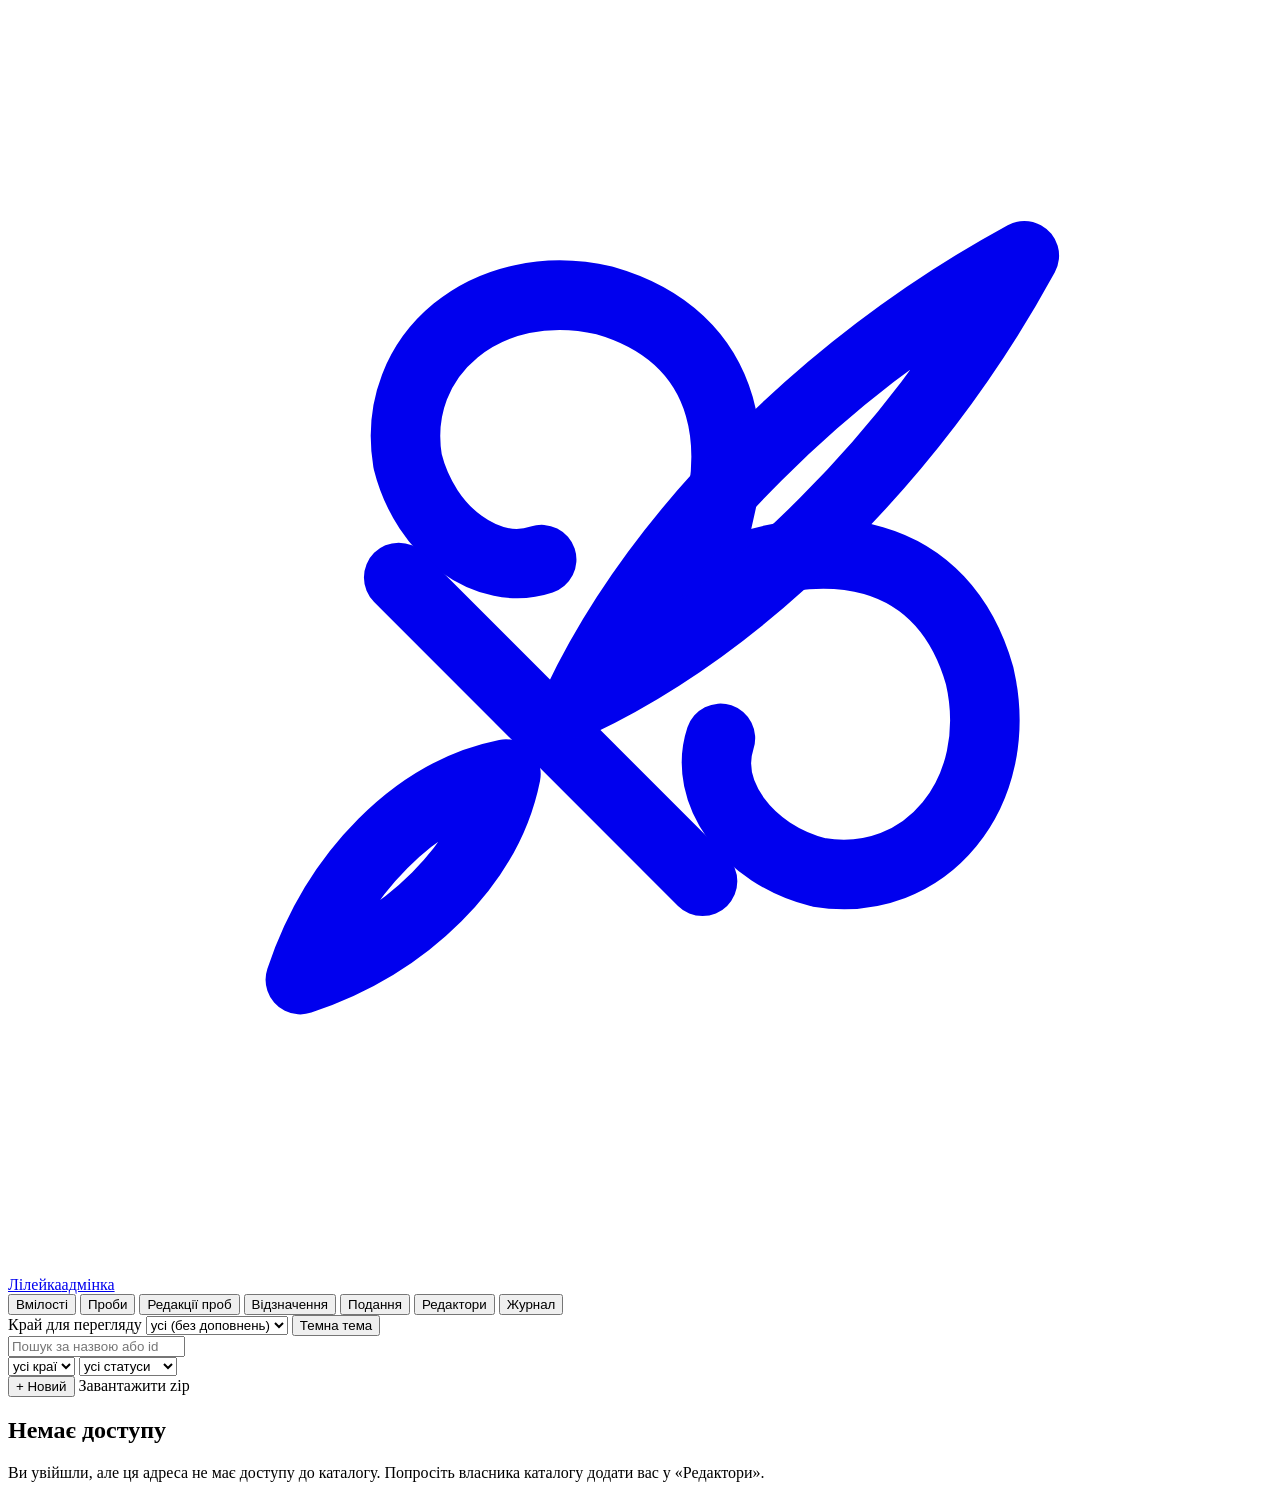
==== worker/public/admin/index.html @ 561776d7 "Add probe editions with names the admin sets, and validate probes against them" ====
<!doctype html>
<html lang="uk">
<head>
  <meta charset="utf-8">
  <meta name="viewport" content="width=device-width, initial-scale=1">
  <title>Адмінка · Каталог · Лілейка</title>
  <link rel="icon" href="/assets/favicon.svg" type="image/svg+xml">
  <link rel="stylesheet" href="/brand.css">
  <link rel="stylesheet" href="admin.css">
  <script src="/theme.js"></script>
</head>
<body>
  <header class="top">
    <a class="lockup" href="/" aria-label="Лілейка, каталог">
      <svg viewBox="0 0 100 100" fill="none" stroke="currentColor" stroke-width="5.5" stroke-linecap="round" stroke-linejoin="round" aria-hidden="true"><g transform="rotate(45 50 50)"><path d="M50 44 C54 33 62 28 71 33 C79 38 80 48 73 53 C68 56 62 55 60 51"/><path d="M50 44 C46 33 38 28 29 33 C21 38 20 48 27 53 C32 56 38 55 40 51"/><path d="M33 60 H67"/><path d="M50 88 C46 80 46 71 50 65 C54 71 54 80 50 88 Z"/><path class="mark-center" d="M50 7 C45 24 45 43 50 57 C55 43 55 24 50 7 Z"/></g></svg><span class="wordmark">Лілейка</span><span class="sub">адмінка</span>
    </a>
    <nav id="tabs">
      <button data-tab="badge" class="active">Вмілості</button>
      <button data-tab="probe">Проби</button>
      <button data-tab="edition">Редакції проб</button>
      <button data-tab="award">Відзначення</button>
      <button data-tab="submissions">Подання</button>
      <button data-tab="editors" data-owner>Редактори</button>
      <button data-tab="audit">Журнал</button>
    </nav>
    <div class="who">
      <label>Край для перегляду
        <select id="preview-krai"><option value="">усі (без доповнень)</option></select>
      </label>
      <span id="me"></span>
      <button class="btn btn-text" data-theme-toggle type="button">Темна тема</button>
    </div>
  </header>

  <main id="catalog-view">
    <aside class="list">
      <div class="list-tools">
        <input id="search" type="search" placeholder="Пошук за назвою або id">
        <div class="row">
          <select id="filter-krai"><option value="">усі краї</option></select>
          <select id="filter-status">
            <option value="">усі статуси</option>
            <option value="approved">затверджені</option>
            <option value="trial">апробаційні</option>
            <option value="retired">виведені</option>
          </select>
        </div>
        <div class="row">
          <button id="new-item" class="secondary">+ Новий</button>
          <label class="button secondary">Завантажити zip<input id="zip" type="file" accept=".zip" hidden></label>
        </div>
      </div>
      <ul id="items"></ul>
      <div id="count" class="muted"></div>
    </aside>
    <section id="detail" class="detail">
      <p class="muted empty">Оберіть запис зліва, створіть новий або завантажте zip з <code>catalog.json</code> і текою <code>images/</code>.</p>
    </section>
  </main>

  <main id="submissions-view" hidden></main>
  <main id="editors-view" hidden></main>
  <main id="audit-view" hidden></main>

  <dialog id="dialog"><div id="dialog-body"></div></dialog>
  <script type="module" src="admin.js"></script>
</body>
</html>
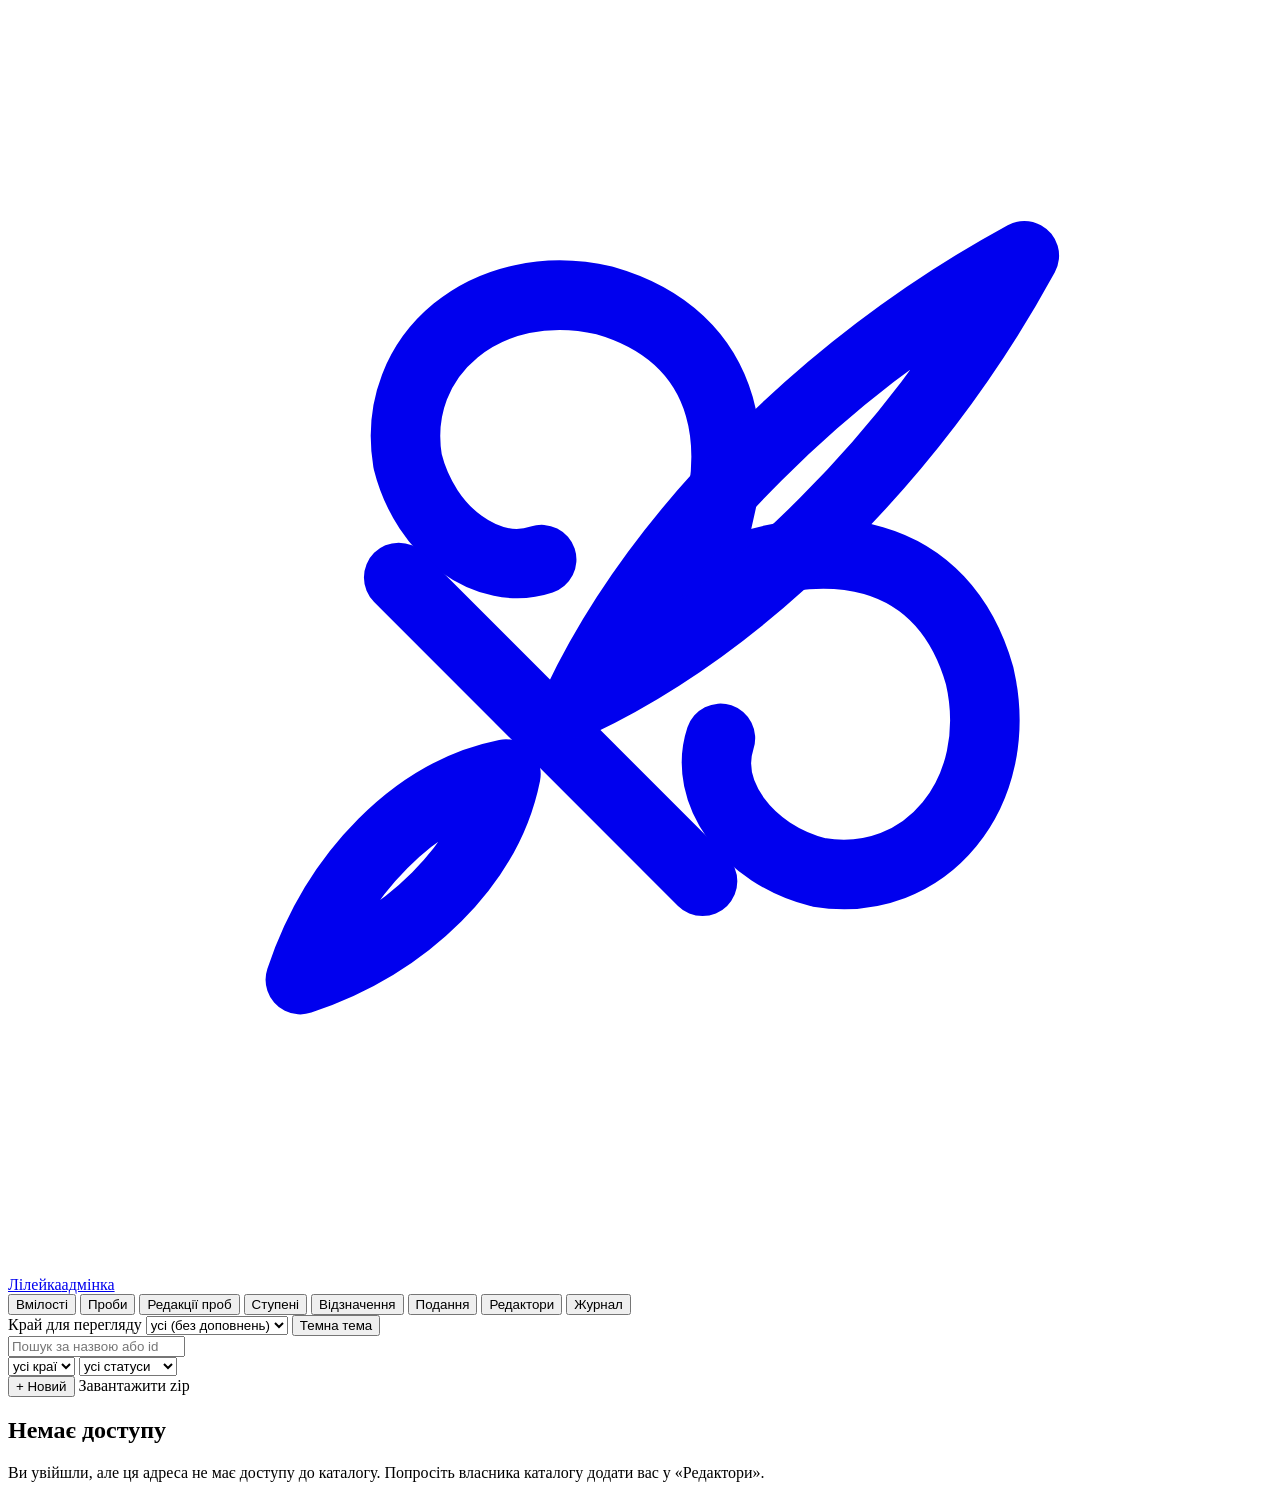
==== commit ff62e6c7: "Add senior degrees as their own list and senior awards in per-ladder groups" ====
--- a/worker/public/admin/index.html
+++ b/worker/public/admin/index.html
@@ -18,6 +18,7 @@
       <button data-tab="badge" class="active">Вмілості</button>
       <button data-tab="probe">Проби</button>
       <button data-tab="edition">Редакції проб</button>
+      <button data-tab="degree">Ступені</button>
       <button data-tab="award">Відзначення</button>
       <button data-tab="submissions">Подання</button>
       <button data-tab="editors" data-owner>Редактори</button>
